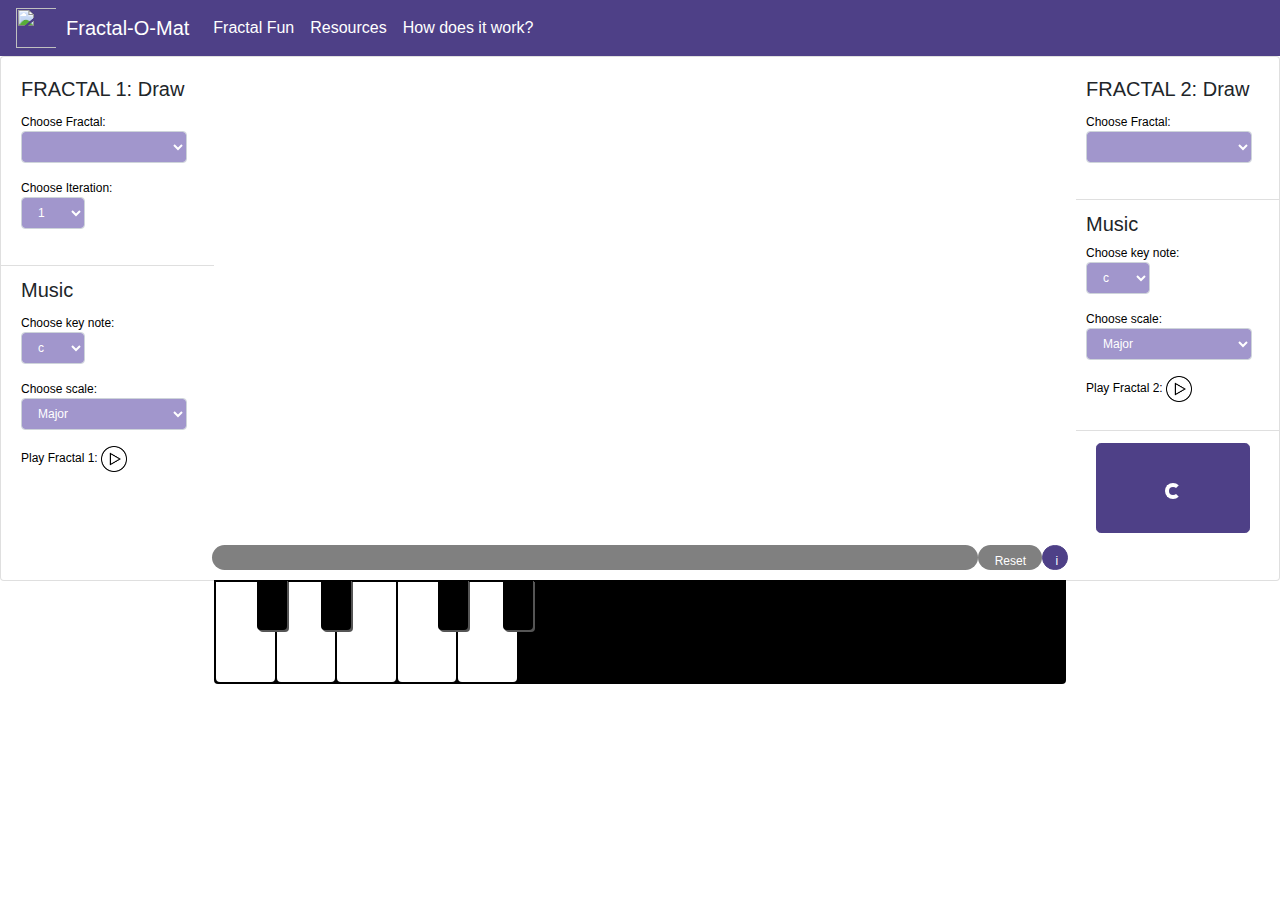
==== src/frontend/artmode.html @ cc0af410 "fixed pianohelp" ====
<!DOCTYPE html>
<meta charset="utf-8" />
<head>
  <link href="style.css" rel="stylesheet" />
  <link rel="stylesheet" href="./bootstrap-4.3.1-dist/css/bootstrap.min.css" />
  <link rel="icon" href="images/favicon.ico"/>
</head>

<head>
  <meta charset="utf-8" />
  <meta
    name="description"
    content="A synth piano synth that generates all of its audio files dynamically using JavaScript and data URIs. Choose from a variety of sounds styles and play with the looper, visual waveforms, and more."
  />
  <link rel="stylesheet" type="text/css" href="piano.css" />
  <meta
    property="og:image"
    content="http://mrcoles.com/media/img/piano-visual-mode.png"
  />
  <link
    rel="image_src"
    href="http://mrcoles.com/media/img/piano-visual-mode.png"
  />
</head>

<script src="https://ajax.googleapis.com/ajax/libs/jquery/3.4.0/jquery.min.js"></script>
<script
  src="https://code.jquery.com/jquery-3.3.1.slim.min.js"
  integrity="sha384-q8i/X+965DzO0rT7abK41JStQIAqVgRVzpbzo5smXKp4YfRvH+8abtTE1Pi6jizo"
  crossorigin="anonymous"
></script>
<script
  src="https://cdnjs.cloudflare.com/ajax/libs/popper.js/1.14.7/umd/popper.min.js"
  integrity="sha384-UO2eT0CpHqdSJQ6hJty5KVphtPhzWj9WO1clHTMGa3JDZwrnQq4sF86dIHNDz0W1"
  crossorigin="anonymous"
></script>
<script src="./bootstrap-4.3.1-dist/js/bootstrap.bundle.min.js"></script>
<script src="./bootstrap-4.3.1-dist/js/bootstrap.bundle.js"></script>
<script src="./bootstrap-4.3.1-dist/js/bootstrap.min.js"></script>
<script src="fractalIterSelect.js"></script>
<script src="artmode_calc.js"></script>
<script src="drawer.js"></script>
<script src="turtlecanvas.js"></script>
<script src="playfractal.js"></script>
<script src="connector.js"></script>
<script src="ownjson.js"></script>

<nav class="navbar navbar-expand-lg navbar-light navcolor navfont">
  <img src="./images/mrFractalblack.png" style="width:50px; height:40px; padding-right: 10px">
  <a class="navbar-brand navfont" href="index.html"
  >Fractal-O-Mat</a
  >
  <button
    class="navbar-toggler navfont"
    type="button"
    data-toggle="collapse"
    data-target="#navbarNav"
    aria-controls="navbarNav"
    aria-expanded="false"
    aria-label="Toggle navigation"
  >
    <span class="navbar-toggler-icon navfont"></span>
  </button>
  <div class="collapse navbar-collapse" id="navbarNav">
    <ul class="navbar-nav navfont">
      <li class="nav-item active navfont">
        <a class="nav-link navfont" href="artmode.html"
          >Fractal Fun <span class="sr-only">(current)</span></a
        >
      </li>
      <li class="nav-item navfont">
        <a class="nav-link navfont" href="info.html"
          >Resources<span class="sr-only"></span
        ></a>
      </li>
      <li class="nav-item navfont" style="float: right;">
          <a class="nav-link navfont" onclick="showhelp()"
            >How does it work? <span class="sr-only"></span></a
          >
        </li>
    </ul>
  </div>
</nav>

<body onload="startPianoUI()">

  <script>jQuery(document).ready(function($) {
       $('[data-toggle="tooltip"]').tooltip()
    });

  
    </script>

  <title>Fractal Fun</title>
  
  <div class="card mb-3" style="max-width: 100%;">
    <div class="row no-gutters">
      <div class="col-md-2">
        <div class="card-body">
          <h5 class="card-title">FRACTAL 1: Draw</h5>
          <p class="boxtext">
            Choose Fractal:
          </h8>
            <select
              id="selectFractal1"
              class="fractalbox form-control"
              onchange="selected(id)"
              data-toggle="tooltip" data-placement="right" title="Choose a fractal to draw in the left canvas."
            >
            </select>
          <p class="boxtext">
            Choose Iteration:
          </h8>
            <select id="selectIter1" class="fractalbox form-control" 
            data-toggle="tooltip" data-placement="right" title="The higher iteration, the more complex fractal.">
              <option value="1">1</option>
              <option value="2">2</option>
              <option value="3">3</option>
              <option value="4">4</option>
              <option value="5">5</option>
              <option value="6">6</option>
              <option value="7">7</option>
              <option value="8">8</option>

            </select>
          
        </div>
        <ul class="list-group list-group-flush">
          <li class="list-group-item">
              <h5 class="card-title">Music</h5>
            <p class="boxtext">
              Choose key note:
            </h8>
            <select
                id="selectNote1"
                class="fractalbox form-control"
                data-toggle="tooltip" data-placement="right" title="Decides the overall notes of the generated music.">
              >
                <option value="c">c</option>
                <option value="c#">c#</option>
                <option value="d">d</option>
                <option value="d#">d#</option>
                <option value="e">e</option>
                <option value="f">f</option>
                <option value="f#">f#</option>
                <option value="g">g</option>
                <option value="g#">g#</option>
                <option value="a">a</option>
                <option value="a#">a#</option>
                <option value="b">b</option>
              </select>
              <p class="boxtext">
                Choose scale:
              </h8>
              <select id="selectScale1" class="fractalbox form-control"
              data-toggle="tooltip" data-placement="right" title="Decides what scale the generated music will be played in.">
                <option value="major">Major</option>
                <option value="minor">Minor</option>
                <option value="minor_harmonic">Minor Harmonic</option>
                <option value="major_pentatonic">Major Pentatonic</option>
                <option value="minor_pentatonic">Minor Pentatonic</option>
                <option value="blues">Blues</option></select
              >
            <p class="boxtext">
              Play Fractal 1:
            </h8>
            <span id="musicloading1" style="display:none;"class="spinner-border" role="status">
              <span class="sr-only">Loading...</span>
            </span>
            <img
              src="./images/Play-Music-icon.png"
              onclick="sendFiles(id), hidemusic(id)"
              id="canv1play"
              class="listenimage"/>
          </li>
        </ul>
      </div>
      <div class="col-md-4 canvas-container">
        <canvas
          class="card-img-top "
          id="canvas1"
          onclick="sendCursorPosition(canvas1, event)"
          height="400px"
          width="400px"
        ></canvas>
      </div>
      <div class="col-md-4 canvas-container">
        <canvas
          class="card-img-top"
          id="canvas2"
          onclick="sendCursorPosition(canvas2, event)"
          height="400px"
          width="400px"
        ></canvas>
      </div>
      <div class="col-md-2">
        <div class="card-body">
          <h5 class="card-title">FRACTAL 2: Draw</h5>
          <p class="boxtext">Choose Fractal:</h8>
          <select
            id="selectFractal2"
            class="fractalbox form-control"
            onchange="selected(id)"
            data-toggle="tooltip" data-placement="left" title="Choose a fractal to draw in the right canvas."
          >
          </select>
        </div>
        <ul class="list-group list-group-flush">
          <li class="list-group-item margin-fix ">
            <h5 class="margin-fix-2" >Music</h5>
            <p class="margin-fix-2 boxtext">
              Choose key note:
            </h8>
            <select
                id="selectNote2"
                class="fractalbox form-control"
                data-toggle="tooltip" data-placement="left" title="Decides the overall notes of the generated music."
              >
                <option value="c">c</option>
                <option value="c#">c#</option>
                <option value="d">d</option>
                <option value="d#">d#</option>
                <option value="e">e</option>
                <option value="f">f</option>
                <option value="f#">f#</option>
                <option value="g">g</option>
                <option value="g#">g#</option>
                <option value="a">a</option>
                <option value="a#">a#</option>
                <option value="b">b</option>
              </select>
              <p class="margin-fix-2 boxtext">
                Choose scale:
              </h8>
              <select
                id="selectScale2"
                class="fractalbox form-control"
                data-toggle="tooltip" data-placement="left" title="Decides what scale the generated music will be played in."
              >
                <option value="major">Major</option>
                <option value="minor">Minor</option>
                <option value="minor_harmonic">Minor Harmonic</option>
                <option value="major_pentatonic">Major Pentatonic</option>
                <option value="minor_pentatonic">Minor Pentatonic</option>
                <option value="blues">Blues</option></select
              >
              <p class="margin-fix-2 boxtext">
                Play Fractal 2:
              </h8>
              <span id="musicloading2" style="display:none;"class="spinner-border" role="status">
                <span class="sr-only">Loading...</span>
              </span>
              <img
                src="./images/Play-Music-icon.png"
                onclick="sendFiles(id), hidemusic(id)"
                id="canv2play"
                class="listenimage"
              />
            
          </li>
          <li class="list-group-item margin-fix ">
            <button
              type="button"
              class="btn btn-primary btn-lg"
              id="generate"
              onclick="sendNotes(), startedLoadingBtn()"
              
            >
            <span id="loadingbar" class="spinner-border spinner-border-sm hidden" role="status" aria-hidden="true" ></span>
              <div id="buttontext" aria-hidden="true"></div>
              
                        
            </button>
            
          </li>
        </ul>
      </div>
    </div>
    <div class="resetcontainer">
      <div id="playedNotes" class="left">
        <p id="notesText"></p>
      </div>
      <button id="resetbtn"  type="button"
      class="btn" onclick="resetPiano()">
        Reset
      </button>
      <button id="infobtn"  type="button"
      class="btn" onclick="showorhidepic()" data-toggle="tooltip" data-placement="top" title="How to play the piano.">i</button>
    </div>
    <div class="row no-gutters">
      <div class="col-md-2"></div>
      <div class="col-md-8">
        <div class="piano-content" style="position: absolute; z-index: 1;">
          <img id="pianohelp" src="./images/pianomedbok.png" style="position: absolute; z-index: 5; width:839px; height:104px; display: none;">
          <div id="content-inner">
            <div class="pianoclass" id="piano"></div>
          </div>
        </div>


        <div class="centerdiv">
          <img id="help_piano" class="hidden" src="./images/piano.png" />
        </div>
      </div>
    </div>
  </div>
  <script>
    !(function(d, s, id) {
      let js,
        fjs = d.getElementsByTagName(s)[0];
      if (!d.getElementById(id)) {
        js = d.createElement(s);
        js.id = id;
        js.src = "//platform.twitter.com/widgets.js";
        fjs.parentNode.insertBefore(js, fjs);
      }
    })(document, "script", "twitter-wjs");
  </script>

</body>
<script src="jquery-1.7.1.min.js"></script>
<script src="audio.js"></script>
<script src="piano.js"></script>
<script src="translator.js"></script>
<script src="loadingbars.js"></script>
---- src/frontend/style.css ----
.centerdiv {
  display: flex;
  justify-content: center;
  align-items: center;
  flex-direction: column;
}

.navcolor {
  background-color: #4e4087 !important;
  color: white !important;
}

.backgroundh {
  background-color: #ffffff !important;
}

.navfont {
  color: white !important;
  font: bold !important;
}

.download {
  background-color: #4e4087 !important;
  border-color: #4e4087 !important;
}

h1,
h2,
h3,
h4,
p,
a {
  font-family: Avant Garde, Avantgarde, Century Gothic, CenturyGothic,
    AppleGothic, sans-serif !important;
  color: black;
}

title {
  font-size: 1px !important;
}

button,
option,
select {
  font-family: Avant Garde, Avantgarde, Century Gothic, CenturyGothic,
    AppleGothic, sans-serif !important;
  color: white;
}

p {
  font-size: 13px;
}

#padding {
  padding-left: 10px;
  padding-right: 10px;
}
#generate {
  color: white;
  background-color: #4e4087 !important;
  border-color: #4e4087 !important;
  width: 12vw;
  height: 10vh;
}

#buttontext {
  font-size: 15px;
}
.hidden {
  display: none;
}

.showtext {
  visibility: hidden;
}

body {
  margin-left: auto;
  margin-right: auto;
  background-color: white !important;
}

.selectdiv {
  display: table-cell;
  width: 100%;
  height: 3vw;
  justify-content: center;
  display: flex;
}

.fractalbox {
  background-color: #a196cc;
  color: white;
  border-radius: 10px;
  height: 2vw;
  font-size: 12px !important;
}

.fractalbox:hover {
  cursor: pointer;
}

#selectFractal1 {
  background-color: #a196cc;
  color: white;
  width: 13vw;
}

#selectFractal2 {
  background-color: #a196cc;
  color: white;
  width: 13vw;
}

#selectIter1 {
  background-color: #a196cc;
  color: white;
  width: 5vw;
}

#selectScale1,
#selectScale2 {
  background-color: #a196cc;
  color: white;
  width: 13vw;
}

#selectNote1,
#selectNote2 {
  background-color: #a196cc;
  color: white;
  width: 5vw;
}

.boxtext {
  font-size: 12px;
}

.container {
  width: 100%;
  margin: 0 auto;
  padding: 10px 0;
}

.resetcontainer {
  display: flex;
  justify-content: center;
  padding-bottom: 10px;
}

#playedNotes {
  margin-left: 0%;
  width: 60%;
  background-color: gray;
  border-radius: 40px;
  height: 2vw;
}

#notesText {
  width: 80%;
  margin-left: 3%;
  height: 20px;
  /*margin-top: 40px;*/
  color: white;
  box-sizing: border-box;
  overflow-wrap: break-word;
}

.holder {
  width: 100%;
  height: 40vh;
}

.canvas-container {
}

.canvas-container > #canvas1 {
  margin-top: 20px;
  margin-bottom: 0px;
  margin-left: 20px;
  width: 380px;
  height: 380px;
}

.canvas-container > #canvas2 {
  margin-top: 20px;
  margin-bottom: 0px;
  margin-right: 20px;
  width: 380px;
  height: 380px;
  float: right;
}

.margin-fix {
  margin-left: 10px;
}

.margin-fix-2 {
  margin-left: -10px;
}

.wrapper {
  overflow: hidden;
}

.float {
  float: left;
}

.left {
  left: 0;
}

.right {
  right: 0;
}

.leftcontainer {
  left: 0;
  width: 600vw;
  text-align: center;
  /* border: 2px solid white;*/
}

.rightcontainer {
  right: 0;
  width: 600vw;
  text-align: center;
  /* border: 2px solid white;*/
}

.verticalplace {
  display: flex;
  justify-content: center;
}

#resetbtn {
  margin-left: 0%;
  right: 0;
  width: 5vw;
  height: 2vw;
  border-radius: 20px;
  background-color: gray;
  font-size: 12px;
  color: white;
}

#infobtn {
  margin-left: 0%;
  right: 0;
  width: 2vw;
  height: 2vw;
  border-radius: 20px;
  background-color: #4e4087;
  border-color: #4e4087 !important;
  font-size: 12px;
  color: white;
}

.canvascontainer {
  width: 1000vw;
  height: 400vw;
  display: flex;
  justify-content: center;
}

.canvasStyle {
  text-align: center;
  padding: 0px 20px 0px 20px;
}

#canvas1 {
  /*border: 2px solid white;*/
  border-radius: 5px;
  left: 10;
  background-color: white;
}

#canvas2 {
  /*border: 2px solid white;*/
  border-radius: 5px;
  background-color: white;
  right: 10;
}

#canvas1:hover {
  cursor: crosshair;
}

.listenimage {
  width: 2vw;
  height: 2vw;
}

.listenimage:hover {
  cursor: pointer;
}

#musicloading1,
#musicloading2 {
  width: 1.6vw;
  height: 1.6vw;
}

.tooltip > .tooltip-inner {
  background-color: #4e4087;
  color: #ffffff;
  font-family: Avant Garde, Avantgarde, Century Gothic, CenturyGothic,
    AppleGothic, sans-serif !important;
  padding: 5px;
  font-size: 10px;
}
---- src/frontend/piano.css ----
/*! Copyright (c) 2013 - Peter Coles (mrcoles.com)
 *  Licensed under the MIT license: http://mrcoles.com/media/mit-license.txt
 */

strong {
  font-weight: normal;
}
a {
  text-decoration: none;
}

.piano-content {
  text-align: left;
  width: 100%;
  /*overflow: hidden;*/
  /*-webkit-transform: rotate(-90deg);
  -moz-transform: rotate(-90deg);
  -o-transform: rotate(-90deg);
  -ms-transform: rotate(-90deg);
  transform: rotate(-90deg);*/
}

#content-inner {
}

.pianoclass {
  position: relative;
  /*width: 782px;*/
  width: 100%; /*Var 60% innan*/
  border-radius: 20px;
  z-index: 2;
}

/** keys */

#piano .keys {
  /*width: 1144px;*/
  /*width: 730px;*/
  width: 100%; /*var 100% innan*/
  padding: 2px 0 0 2px;
  overflow: hidden;
  background: #000;
  border-radius: 0 0 4px 4px;
}

.key {
  float: left;
  position: relative;
  width: 6.886%;
  height: 100px; /*var 180 innan*/
  margin: 0 2px 2px 0;
  background: #fff;
  border-radius: 0 0 4px 4px;
}
.key.pressed,
.key:active {
  background: #f4f3f3;
  box-shadow: inset 3px 2px 3px #999, inset -3px 2px 3px #999;
}
.key.black {
  width: 0;
  margin: 0;
  z-index: 2;
}
.key.black:after {
  content: "";
  position: absolute;
  top: -2px;
  left: -16px;
  display: block;
  width: 30px; /*28 innan*/
  height: 50px; /*117 innan*/
  background: #000;
  border-radius: 0 0 4px 4px;
  box-shadow: 1px 1px 0 #555, 2px 2px 0 #555;
}
.key.black1:after {
  left: -20px;
}
.key.black3:after {
  left: -16px;
}
.key.black.pressed:after,
.key.black:active:after {
  background-color: #222;
}

/* **/

/** help */

.loop,
.help {
  position: absolute;
  top: 25px;
  right: 42px;
  width: 20px;
  height: 20px;
  color: transparent;
  background: rgba(255, 255, 255, 0.25);
  box-shadow: 1px 1px 0 rgba(0, 0, 0, 0.35), 1px 0 0 rgba(0, 0, 0, 0.35),
    0 1px 0 rgba(0, 0, 0, 0.35), inset 1px 1px 0 rgba(255, 255, 255, 0.4);
  border-radius: 2px;
  z-index: 10;
  font-size: 12px;
  cursor: pointer;
}

.loop.active,
.loop:active,
.help.show,
.help:active {
  box-shadow: inset 1px 1px 0 rgba(0, 0, 0, 0.35);
}

.loop {
  right: 82px;
}

.help .help-inner {
  position: absolute;
  top: 0;
  right: 0;
  width: 0;
  height: 0;
  line-height: 0;
  overflow: hidden;

  transition: all 1s;
  -moz-transition: all 1s; /* Firefox 4 */
  -webkit-transition: all 1s; /* Safari and Chrome */
  -o-transition: all 1s; /* Opera */
}

.help.show .help-inner {
  top: 55px;
  padding: 20px;
  width: 740px;
  height: 142px;
  line-height: 24px;
  color: #eee;
  background: rgba(0, 0, 0, 0.85);
  border-radius: 4px;
  cursor: default;
}

.help.show:focus {
  outline: none;
}

.opts {
  margin: 0;
  overflow: hidden;
  zoom: 1;
  width: 740px;
  height: 36px;
  line-height: 36px;
}
.opts p {
  float: left;
  margin: 0 10px 0 0;
}
.opts p:first-child {
  width: 6em;
}
.opts p .selected {
  color: #999;
  font-style: italic;
}

.toggle {
  cursor: pointer;
}

.help a {
  display: inline-block;
  padding: 0 2px;
  color: #ccc;
  font-weight: bold;
  text-decoration: none;
}

.help a:before {
  content: "_";
}
.help a:after {
  content: "_";
}

/* **/

/** below */

#below {
  position: relative;
  min-height: 100%;
  border-top: 2px solid #222;
  background: #333;
  line-height: 20px;
  color: #eee;
  text-shadow: 1px 1px 0 #000;
}

#info {
  position: absolute;
  top: -42px;
  left: 0;
  padding: 10px 20px;
  line-height: 20px;
  color: #333;
  text-shadow: none;
  cursor: pointer;
}

#top {
  position: absolute;
  top: 0;
  right: 0;
  padding: 10px 20px;
  font-size: 20px;
  line-height: 20px;
  font-weight: bold;
  cursor: pointer;
}

#top:hover {
  color: red;
}

#info:hover {
  color: #eee;
  text-shadow: 1px 1px 0 #000;
  background: #333;
  border-radius: 0 10px 0 0;
}

#below-inner {
  margin: 0 auto;
  padding: 18px 0 20px;
  width: 780px;
  text-align: left;
}

#below-inner h2 {
  font-size: 16px;
  font-weight: bold;
}

#below-inner p {
  margin-bottom: 20px;
}

#below-inner a {
  color: #fff;
  font-weight: bold;
}

/* **/

.note {
  position: fixed;
  top: 20%;
  left: 30%;
  width: 40%;
  background: #111;
  background: rgba(0, 0, 0, 0.85);
  border-radius: 10px;
  padding: 60px 0;
  color: #fff;
  font-size: 16px;
  line-height: 20px;
  text-align: center;
  z-index: 999;
}

#help_picture {
  width: 30%;
  margin-left: 33%;
  alignment: center;
  top: 100px;
}

#help_header {
  margin-bottom: 50px;
  font-family: Verdana;
  float: left;
}

.music_submit_button {
  width: 30%;
  height: 100px;
  font-size: 16px;
  font-family: Verdana;
  color: #cccccc;
  margin-left: 5%;
  background-color: #3b3b3b;
  margin-bottom: 50px;
  float: left;
}

.start_submit_margin {
  margin-left: 15%;
}

.submit_margin {
  margin-left: 10%;
}

.music_submit_button:active {
  background-color: #5d5d5d;
}
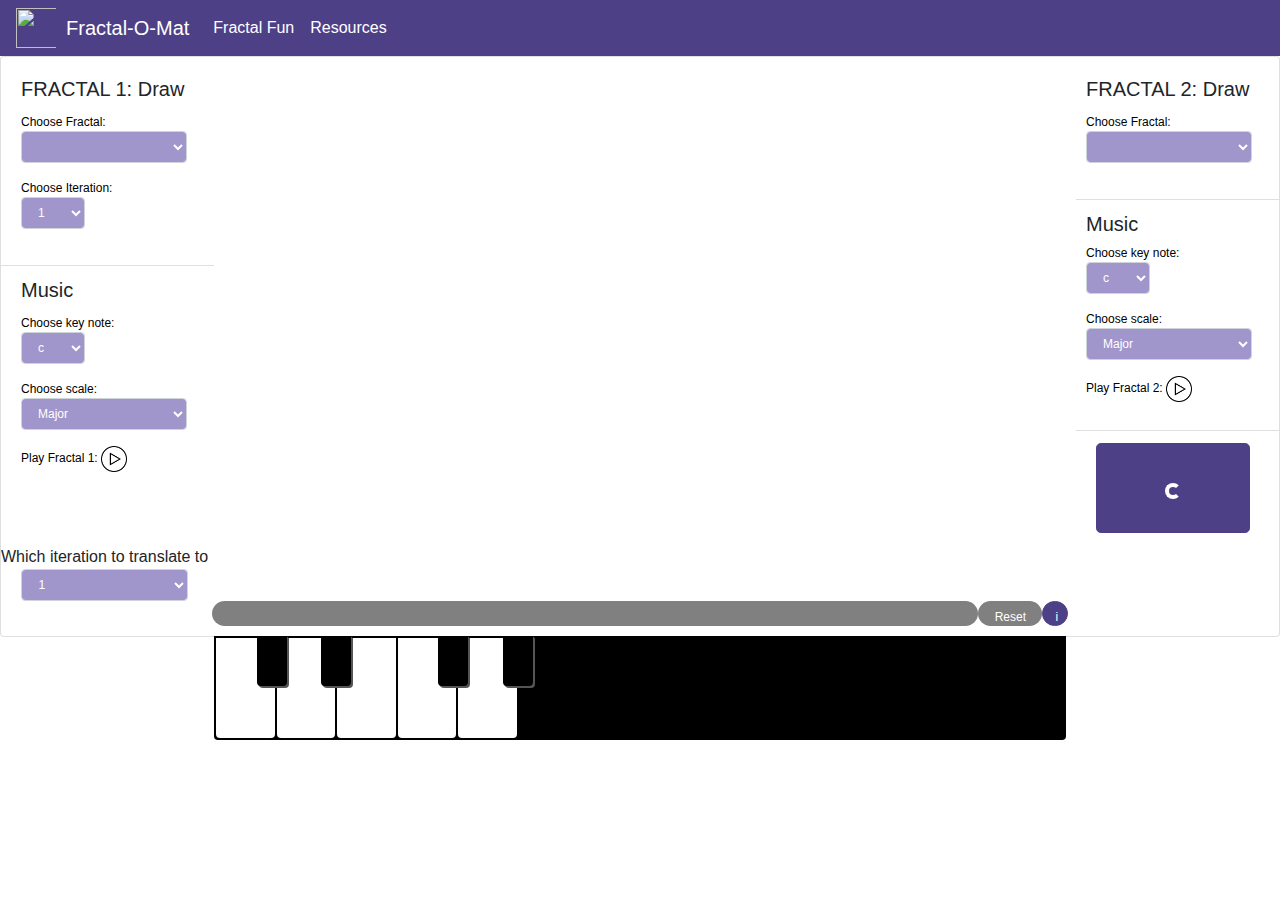
==== commit 5933b3b1: "merge" ====
--- a/src/frontend/artmode.html
+++ b/src/frontend/artmode.html
@@ -44,7 +44,7 @@
 <script src="playfractal.js"></script>
 <script src="connector.js"></script>
 <script src="ownjson.js"></script>
-
+<script src="coordinate.js"></script>
 <nav class="navbar navbar-expand-lg navbar-light navcolor navfont">
   <img src="./images/mrFractalblack.png" style="width:50px; height:40px; padding-right: 10px">
   <a class="navbar-brand navfont" href="index.html"
@@ -73,11 +73,6 @@
           >Resources<span class="sr-only"></span
         ></a>
       </li>
-      <li class="nav-item navfont" style="float: right;">
-          <a class="nav-link navfont" onclick="showhelp()"
-            >How does it work? <span class="sr-only"></span></a
-          >
-        </li>
     </ul>
   </div>
 </nav>
@@ -105,14 +100,14 @@
               id="selectFractal1"
               class="fractalbox form-control"
               onchange="selected(id)"
-              data-toggle="tooltip" data-placement="right" title="Choose a fractal to draw in the left canvas."
+              data-toggle="tooltip" data-placement="right" title="Choose a fractal to draw in the left canvas"
             >
             </select>
           <p class="boxtext">
             Choose Iteration:
           </h8>
             <select id="selectIter1" class="fractalbox form-control" 
-            data-toggle="tooltip" data-placement="right" title="The higher iteration, the more complex fractal.">
+            data-toggle="tooltip" data-placement="right" title="The higher iteration, the more complex fractal">
               <option value="1">1</option>
               <option value="2">2</option>
               <option value="3">3</option>
@@ -134,7 +129,7 @@
             <select
                 id="selectNote1"
                 class="fractalbox form-control"
-                data-toggle="tooltip" data-placement="right" title="Decides the overall notes of the generated music.">
+                data-toggle="tooltip" data-placement="right" title="Decides the overall notes of the generated music">
               >
                 <option value="c">c</option>
                 <option value="c#">c#</option>
@@ -153,7 +148,7 @@
                 Choose scale:
               </h8>
               <select id="selectScale1" class="fractalbox form-control"
-              data-toggle="tooltip" data-placement="right" title="Decides what scale the generated music will be played in.">
+              data-toggle="tooltip" data-placement="right" title="Decides what scale the generated music will be played in">
                 <option value="major">Major</option>
                 <option value="minor">Minor</option>
                 <option value="minor_harmonic">Minor Harmonic</option>
@@ -188,7 +183,6 @@
         <canvas
           class="card-img-top"
           id="canvas2"
-          onclick="sendCursorPosition(canvas2, event)"
           height="400px"
           width="400px"
         ></canvas>
@@ -201,7 +195,7 @@
             id="selectFractal2"
             class="fractalbox form-control"
             onchange="selected(id)"
-            data-toggle="tooltip" data-placement="left" title="Choose a fractal to draw in the right canvas."
+            data-toggle="tooltip" data-placement="left" title="Choose a fractal to draw in the right canvas"
           >
           </select>
         </div>
@@ -214,7 +208,7 @@
             <select
                 id="selectNote2"
                 class="fractalbox form-control"
-                data-toggle="tooltip" data-placement="left" title="Decides the overall notes of the generated music."
+                data-toggle="tooltip" data-placement="left" title="Decides the overall notes of the generated music"
               >
                 <option value="c">c</option>
                 <option value="c#">c#</option>
@@ -235,7 +229,7 @@
               <select
                 id="selectScale2"
                 class="fractalbox form-control"
-                data-toggle="tooltip" data-placement="left" title="Decides what scale the generated music will be played in."
+                data-toggle="tooltip" data-placement="left" title="Decides what scale the generated music will be played in"
               >
                 <option value="major">Major</option>
                 <option value="minor">Minor</option>
@@ -271,9 +265,26 @@
               
                         
             </button>
-            
+
           </li>
+
         </ul>
+
+      </div>
+      <div class="centerdiv ">
+        <h9>
+          Which iteration to translate to
+        </h9>
+        <select
+              id="selectTranslationIteration"
+              class="fractalbox form-control align-middle"
+              data-toggle="tooltip" data-placement="top" title="Chooses which iteration of the fractal that should be translated">
+          <option value="1">1</option>
+          <option value="2">2</option>
+          <option value="3">3</option>
+          <option value="4">4</option>
+          <option value="5">5</option>
+        </select>
       </div>
     </div>
     <div class="resetcontainer">
@@ -285,7 +296,7 @@
         Reset
       </button>
       <button id="infobtn"  type="button"
-      class="btn" onclick="showorhidepic()" data-toggle="tooltip" data-placement="top" title="How to play the piano.">i</button>
+      class="btn" onclick="showorhidepic()" data-toggle="tooltip" data-placement="top" title="How to play the piano">i</button>
     </div>
     <div class="row no-gutters">
       <div class="col-md-2"></div>
--- a/src/frontend/style.css
+++ b/src/frontend/style.css
@@ -119,10 +119,18 @@
 }
 
 #selectScale1,
+
 #selectScale2 {
   background-color: #a196cc;
   color: white;
   width: 13vw;
+}
+#selectTranslationIteration{
+  background-color: #a196cc;
+  color: white;
+  width: 13vw;
+  left: 45%;
+  right: 45%;
 }
 
 #selectNote1,
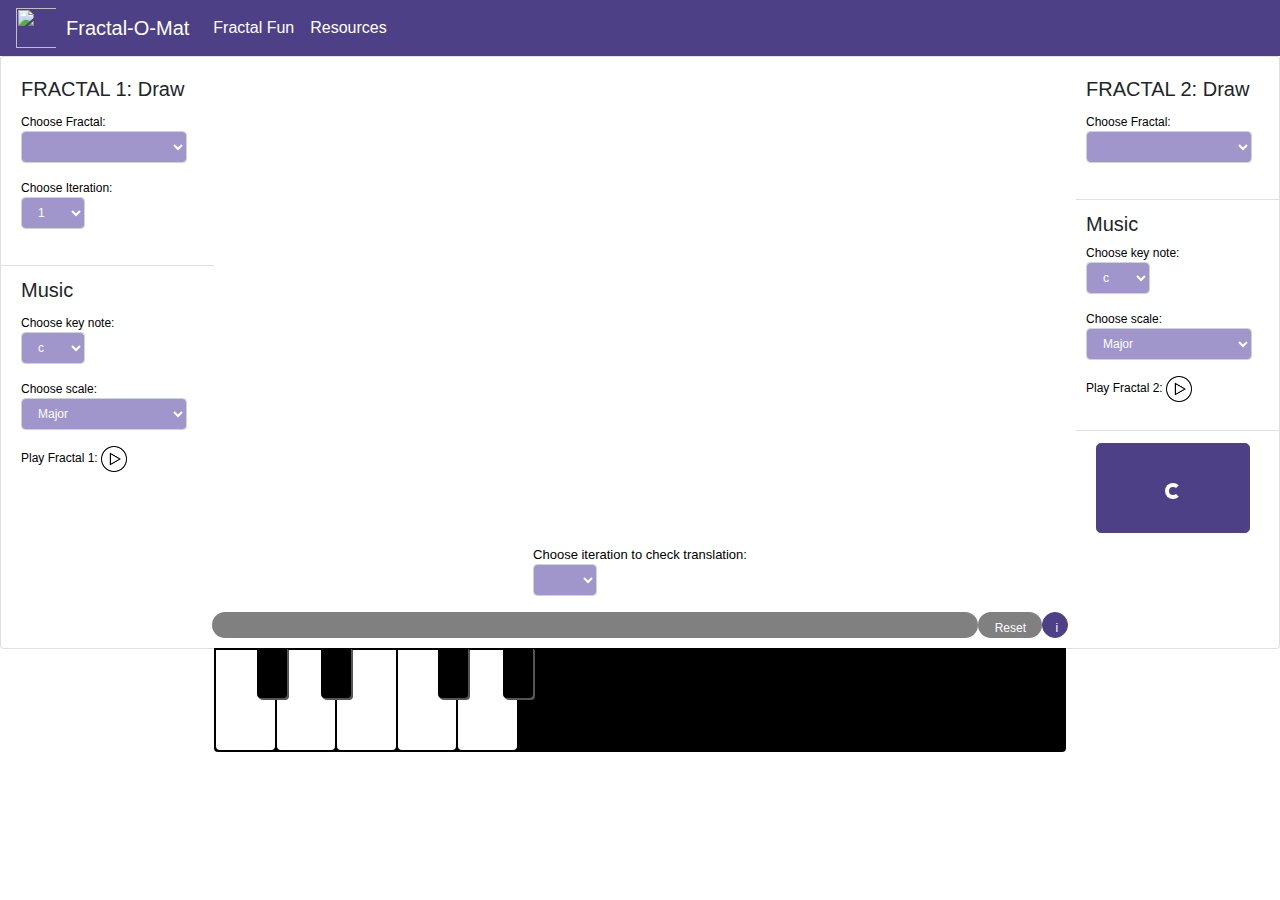
==== commit aa7d69da: "new translation iteration select now works dynamically" ====
--- a/src/frontend/artmode.html
+++ b/src/frontend/artmode.html
@@ -106,7 +106,7 @@
           <p class="boxtext">
             Choose Iteration:
           </h8>
-            <select id="selectIter1" class="fractalbox form-control" 
+            <select id="selectIter1" class="fractalbox form-control" onclick="selectedIter(id)"
             data-toggle="tooltip" data-placement="right" title="The higher iteration, the more complex fractal">
               <option value="1">1</option>
               <option value="2">2</option>
@@ -271,22 +271,18 @@
         </ul>
 
       </div>
-      <div class="centerdiv ">
-        <h9>
-          Which iteration to translate to
-        </h9>
+    </div>
+
+    <div class="centerdiv">
+        <p>
+          Choose iteration to check translation:
+        </h8>
         <select
               id="selectTranslationIteration"
               class="fractalbox form-control align-middle"
               data-toggle="tooltip" data-placement="top" title="Chooses which iteration of the fractal that should be translated">
-          <option value="1">1</option>
-          <option value="2">2</option>
-          <option value="3">3</option>
-          <option value="4">4</option>
-          <option value="5">5</option>
         </select>
       </div>
-    </div>
     <div class="resetcontainer">
       <div id="playedNotes" class="left">
         <p id="notesText"></p>
--- a/src/frontend/style.css
+++ b/src/frontend/style.css
@@ -119,18 +119,15 @@
 }
 
 #selectScale1,
-
 #selectScale2 {
   background-color: #a196cc;
   color: white;
   width: 13vw;
 }
-#selectTranslationIteration{
-  background-color: #a196cc;
-  color: white;
-  width: 13vw;
-  left: 45%;
-  right: 45%;
+#selectTranslationIteration {
+  background-color: #a196cc;
+  color: white;
+  width: 5vw;
 }
 
 #selectNote1,
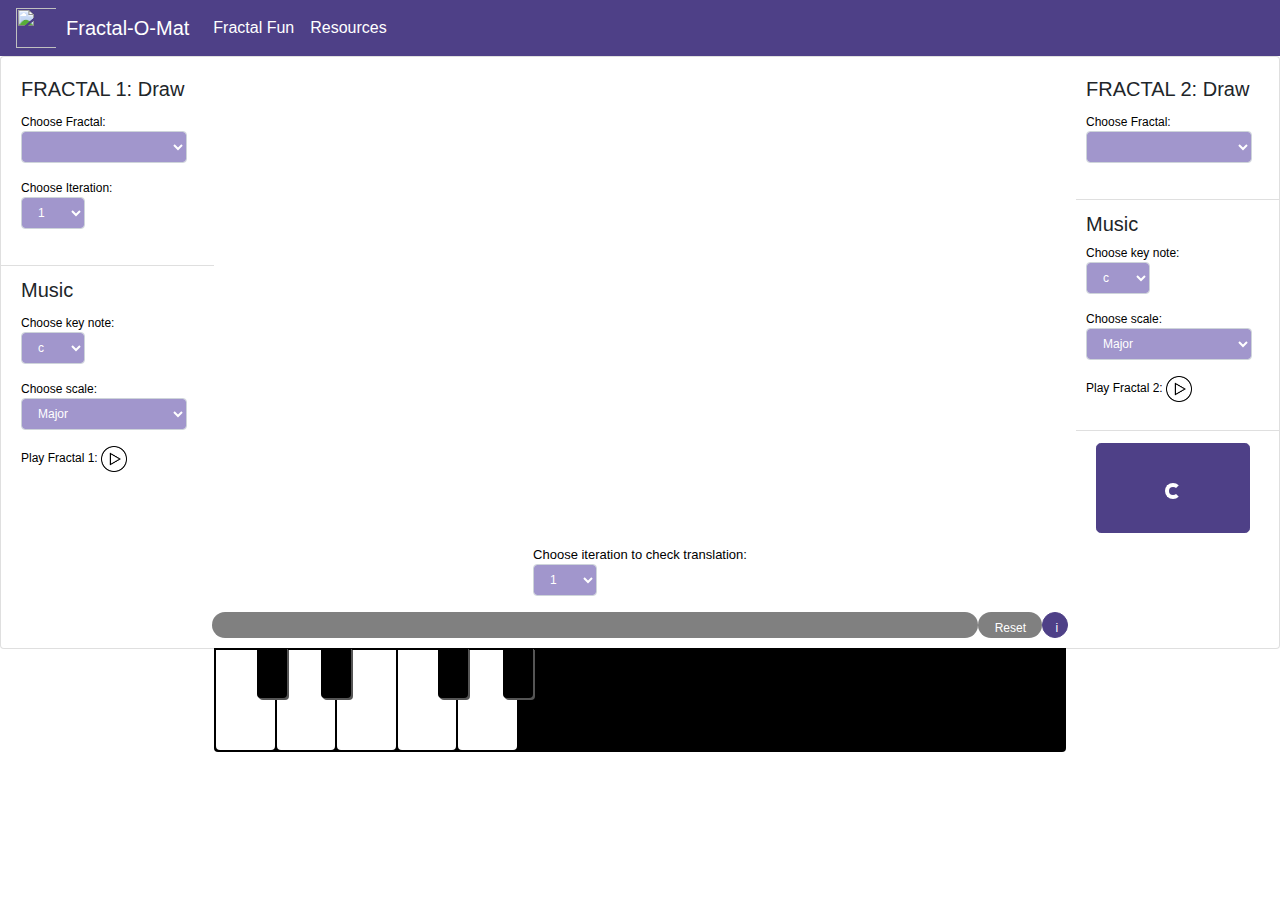
==== commit e766dbed: "forgeot something" ====
--- a/src/frontend/artmode.html
+++ b/src/frontend/artmode.html
@@ -281,6 +281,11 @@
               id="selectTranslationIteration"
               class="fractalbox form-control align-middle"
               data-toggle="tooltip" data-placement="top" title="Chooses which iteration of the fractal that should be translated">
+          <option value="1">1</option>
+          <option value="2">2</option>
+          <option value="3">3</option>
+          <option value="4">4</option>
+          <option value="5">5</option>
         </select>
       </div>
     <div class="resetcontainer">
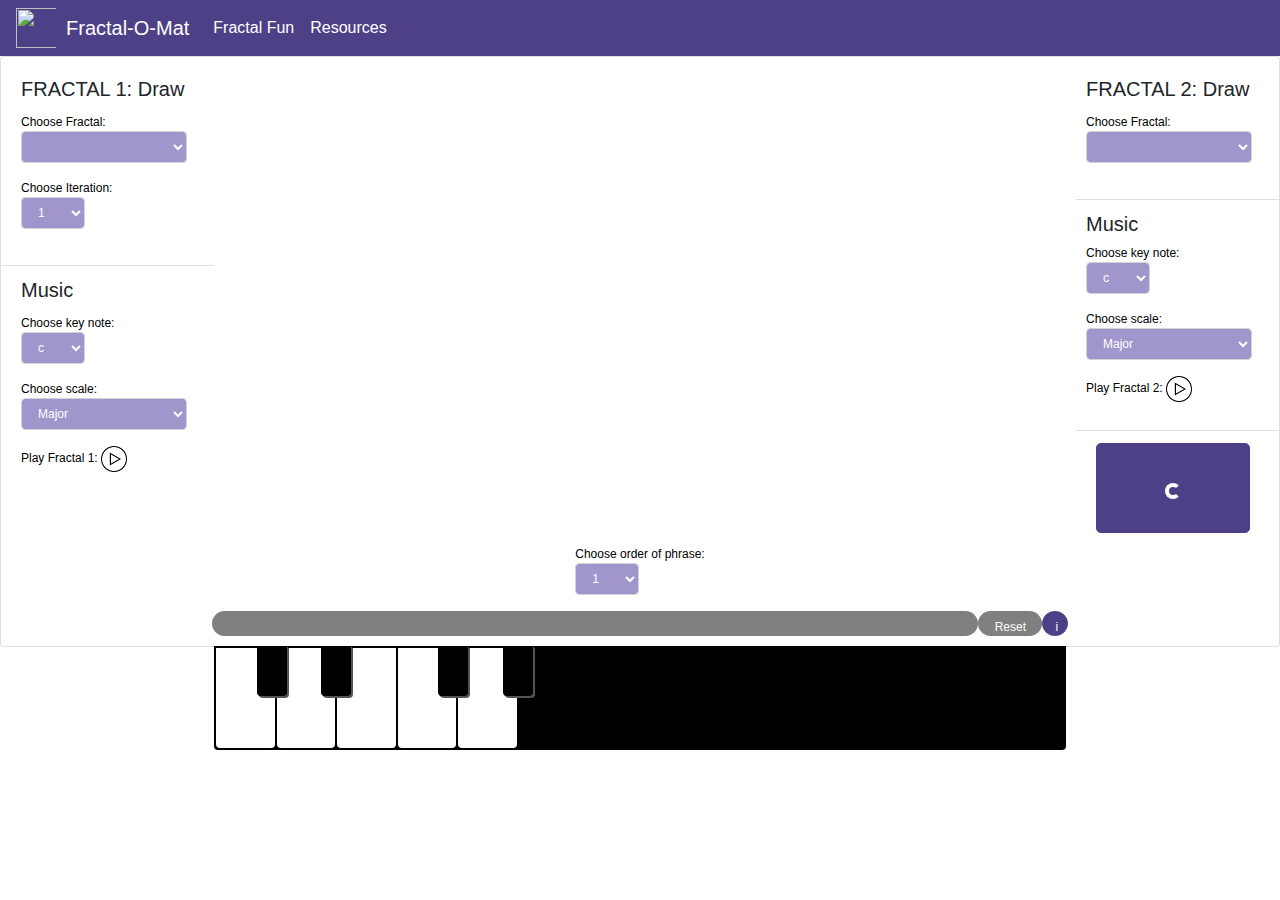
==== commit c2080d53: "change texts" ====
--- a/src/frontend/artmode.html
+++ b/src/frontend/artmode.html
@@ -274,13 +274,13 @@
     </div>
 
     <div class="centerdiv">
-        <p>
-          Choose iteration to check translation:
+        <p style="font-size: 12px;">
+          Choose order of phrase:
         </h8>
         <select
               id="selectTranslationIteration"
               class="fractalbox form-control align-middle"
-              data-toggle="tooltip" data-placement="top" title="Chooses which iteration of the fractal that should be translated">
+              data-toggle="tooltip" data-placement="left" title="Chooses the iteration used to translate between when clicking on the left canvas">
           <option value="1">1</option>
           <option value="2">2</option>
           <option value="3">3</option>
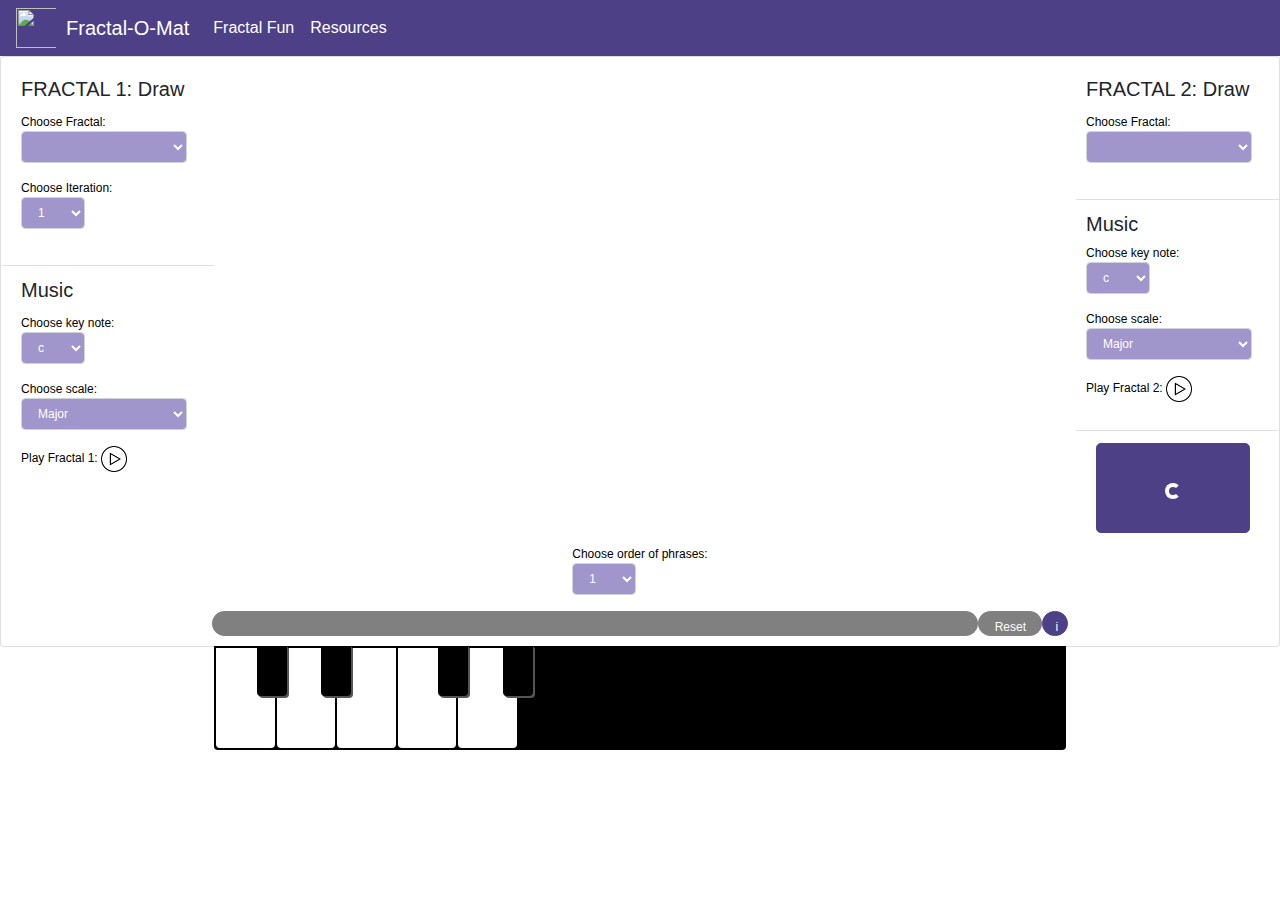
==== commit cbec3b2c: "CHANGED text on translation menu text, phrase to phrases. EM" ====
--- a/src/frontend/artmode.html
+++ b/src/frontend/artmode.html
@@ -275,7 +275,7 @@
 
     <div class="centerdiv">
         <p style="font-size: 12px;">
-          Choose order of phrase:
+          Choose order of phrases:
         </h8>
         <select
               id="selectTranslationIteration"
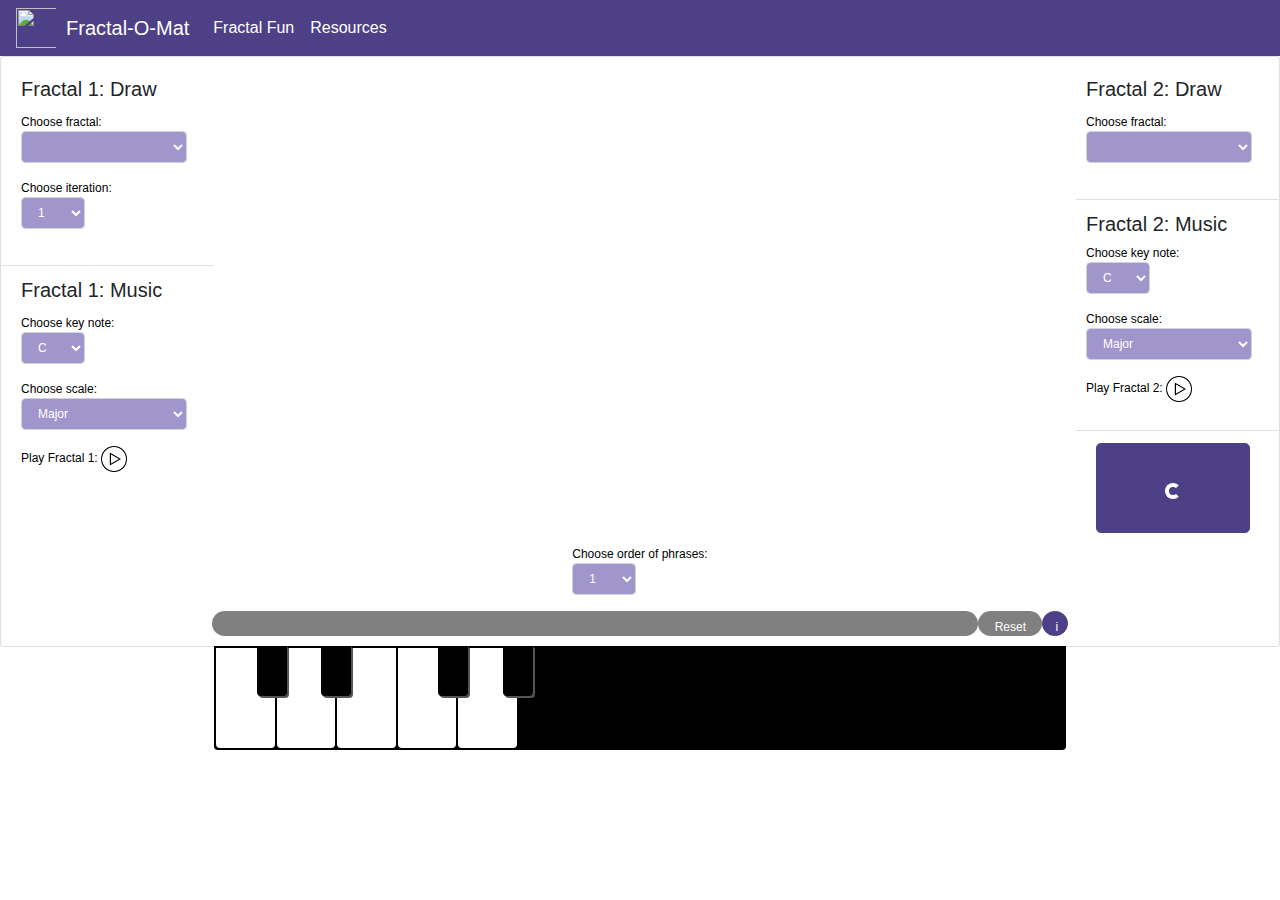
==== commit 03553230: "changed texts" ====
--- a/src/frontend/artmode.html
+++ b/src/frontend/artmode.html
@@ -92,9 +92,9 @@
     <div class="row no-gutters">
       <div class="col-md-2">
         <div class="card-body">
-          <h5 class="card-title">FRACTAL 1: Draw</h5>
+          <h5 class="card-title">Fractal 1: Draw</h5>
           <p class="boxtext">
-            Choose Fractal:
+            Choose fractal:
           </h8>
             <select
               id="selectFractal1"
@@ -104,10 +104,10 @@
             >
             </select>
           <p class="boxtext">
-            Choose Iteration:
+            Choose iteration:
           </h8>
             <select id="selectIter1" class="fractalbox form-control" onclick="selectedIter(id)"
-            data-toggle="tooltip" data-placement="right" title="The higher iteration, the more complex fractal">
+            data-toggle="tooltip" data-placement="right" title="Higher iterations give more complex fractals">
               <option value="1">1</option>
               <option value="2">2</option>
               <option value="3">3</option>
@@ -122,38 +122,38 @@
         </div>
         <ul class="list-group list-group-flush">
           <li class="list-group-item">
-              <h5 class="card-title">Music</h5>
+              <h5 class="card-title">Fractal 1: Music</h5>
             <p class="boxtext">
               Choose key note:
             </h8>
             <select
                 id="selectNote1"
                 class="fractalbox form-control"
-                data-toggle="tooltip" data-placement="right" title="Decides the overall notes of the generated music">
-              >
-                <option value="c">c</option>
-                <option value="c#">c#</option>
-                <option value="d">d</option>
-                <option value="d#">d#</option>
-                <option value="e">e</option>
-                <option value="f">f</option>
-                <option value="f#">f#</option>
-                <option value="g">g</option>
-                <option value="g#">g#</option>
-                <option value="a">a</option>
-                <option value="a#">a#</option>
-                <option value="b">b</option>
+                data-toggle="tooltip" data-placement="right" title="Decides the key of the musical interpretation of the fractal">
+              >
+              <option value="c">C</option>
+              <option value="c#">C#</option>
+              <option value="d">D</option>
+              <option value="d#">D#</option>
+              <option value="e">E</option>
+              <option value="f">F</option>
+              <option value="f#">F#</option>
+              <option value="g">G</option>
+              <option value="g#">G#</option>
+              <option value="a">A</option>
+              <option value="a#">A#</option>
+              <option value="b">B</option>
               </select>
               <p class="boxtext">
                 Choose scale:
               </h8>
               <select id="selectScale1" class="fractalbox form-control"
-              data-toggle="tooltip" data-placement="right" title="Decides what scale the generated music will be played in">
+              data-toggle="tooltip" data-placement="right" title="Decides the scale of the musical interpretation of the fractal">
                 <option value="major">Major</option>
                 <option value="minor">Minor</option>
-                <option value="minor_harmonic">Minor Harmonic</option>
-                <option value="major_pentatonic">Major Pentatonic</option>
-                <option value="minor_pentatonic">Minor Pentatonic</option>
+                <option value="minor_harmonic">Minor harmonic</option>
+                <option value="major_pentatonic">Major pentatonic</option>
+                <option value="minor_pentatonic">Minor pentatonic</option>
                 <option value="blues">Blues</option></select
               >
             <p class="boxtext">
@@ -189,8 +189,8 @@
       </div>
       <div class="col-md-2">
         <div class="card-body">
-          <h5 class="card-title">FRACTAL 2: Draw</h5>
-          <p class="boxtext">Choose Fractal:</h8>
+          <h5 class="card-title">Fractal 2: Draw</h5>
+          <p class="boxtext">Choose fractal:</h8>
           <select
             id="selectFractal2"
             class="fractalbox form-control"
@@ -201,27 +201,27 @@
         </div>
         <ul class="list-group list-group-flush">
           <li class="list-group-item margin-fix ">
-            <h5 class="margin-fix-2" >Music</h5>
+            <h5 class="margin-fix-2" >Fractal 2: Music</h5>
             <p class="margin-fix-2 boxtext">
               Choose key note:
             </h8>
             <select
                 id="selectNote2"
                 class="fractalbox form-control"
-                data-toggle="tooltip" data-placement="left" title="Decides the overall notes of the generated music"
-              >
-                <option value="c">c</option>
-                <option value="c#">c#</option>
-                <option value="d">d</option>
-                <option value="d#">d#</option>
-                <option value="e">e</option>
-                <option value="f">f</option>
-                <option value="f#">f#</option>
-                <option value="g">g</option>
-                <option value="g#">g#</option>
-                <option value="a">a</option>
-                <option value="a#">a#</option>
-                <option value="b">b</option>
+                data-toggle="tooltip" data-placement="left" title="Decides the key of the musical interpretation of the fractal"
+              >
+                <option value="c">C</option>
+                <option value="c#">C#</option>
+                <option value="d">D</option>
+                <option value="d#">D#</option>
+                <option value="e">E</option>
+                <option value="f">F</option>
+                <option value="f#">F#</option>
+                <option value="g">G</option>
+                <option value="g#">G#</option>
+                <option value="a">A</option>
+                <option value="a#">A#</option>
+                <option value="b">B</option>
               </select>
               <p class="margin-fix-2 boxtext">
                 Choose scale:
@@ -229,13 +229,13 @@
               <select
                 id="selectScale2"
                 class="fractalbox form-control"
-                data-toggle="tooltip" data-placement="left" title="Decides what scale the generated music will be played in"
+                data-toggle="tooltip" data-placement="left" title="Decides the scale of the musical interpretation of the fractal"
               >
                 <option value="major">Major</option>
                 <option value="minor">Minor</option>
-                <option value="minor_harmonic">Minor Harmonic</option>
-                <option value="major_pentatonic">Major Pentatonic</option>
-                <option value="minor_pentatonic">Minor Pentatonic</option>
+                <option value="minor_harmonic">Minor harmonic</option>
+                <option value="major_pentatonic">Major pentatonic</option>
+                <option value="minor_pentatonic">Minor pentatonic</option>
                 <option value="blues">Blues</option></select
               >
               <p class="margin-fix-2 boxtext">
@@ -280,7 +280,7 @@
         <select
               id="selectTranslationIteration"
               class="fractalbox form-control align-middle"
-              data-toggle="tooltip" data-placement="left" title="Chooses the iteration used to translate between when clicking on the left canvas">
+              data-toggle="tooltip" data-placement="left" title="Chooses the order of phrases to examine and translate. This is done by clicking on Fractal 1">
           <option value="1">1</option>
           <option value="2">2</option>
           <option value="3">3</option>
